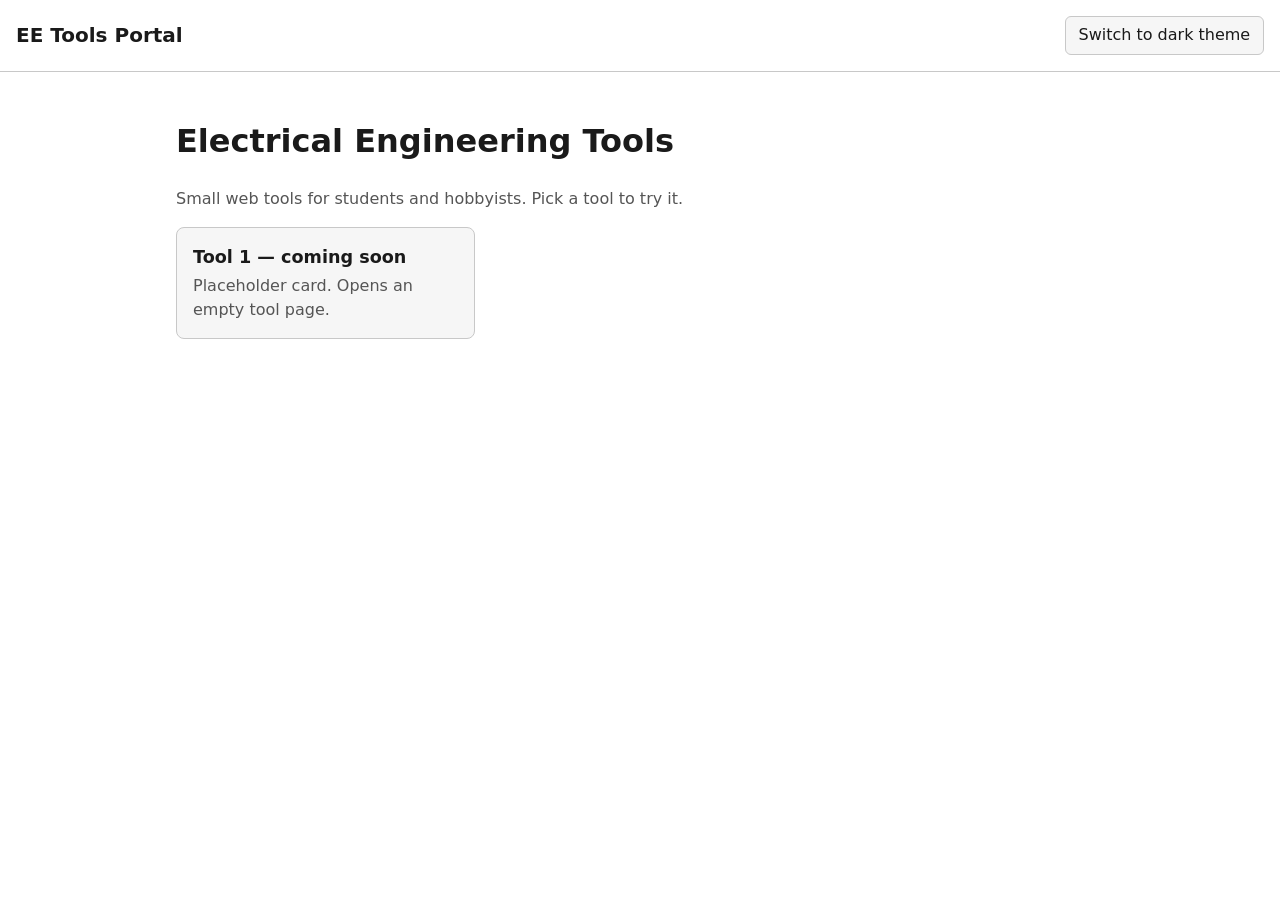
==== index.html @ 711795e2 "Build portal shell with placeholder tool card Co-Authored-By: Claude Sonnet 5.5 <noreply@anthropic.c" ====
<!DOCTYPE html>
<html lang="en" data-theme="light">
<head>
  <meta charset="utf-8">
  <meta name="viewport" content="width=device-width, initial-scale=1">
  <title>EE Tools Portal</title>
  <link rel="stylesheet" href="css/style.css">
  <script src="js/theme.js"></script>
</head>
<body>
  <header class="site-header">
    <a class="site-title" href="index.html">EE Tools Portal</a>
    <button id="theme-toggle" type="button">Switch to dark theme</button>
  </header>

  <main>
    <h1>Electrical Engineering Tools</h1>
    <p class="intro">Small web tools for students and hobbyists. Pick a tool to try it.</p>

    <!-- To add a tool: create its page in tools/, then add one <li> card here. -->
    <ul class="tool-grid">
      <li>
        <a class="tool-card" href="tools/tool-1.html">
          <h2>Tool 1 — coming soon</h2>
          <p>Placeholder card. Opens an empty tool page.</p>
        </a>
      </li>
    </ul>
  </main>
</body>
</html>
---- css/style.css ----
/* Neutral placeholder styling. Visual design to be chosen later. */

/* Theme colors live here as variables, so both themes are defined in one place. */
:root {
  --bg: #ffffff;
  --text: #1a1a1a;
  --muted: #555555;
  --border: #c8c8c8;
  --card-bg: #f6f6f6;
  --link: #0b57d0;
}

:root[data-theme="dark"] {
  --bg: #121212;
  --text: #f0f0f0;
  --muted: #b8b8b8;
  --border: #444444;
  --card-bg: #1e1e1e;
  --link: #8ab4f8;
}

* { box-sizing: border-box; }

body {
  margin: 0;
  background: var(--bg);
  color: var(--text);
  font-family: system-ui, -apple-system, "Segoe UI", Roboto, sans-serif;
  line-height: 1.5;
}

a { color: var(--link); }

.site-header {
  display: flex;
  align-items: center;
  justify-content: space-between;
  gap: 1rem;
  padding: 1rem;
  border-bottom: 1px solid var(--border);
}

.site-title {
  font-size: 1.25rem;
  font-weight: 700;
  color: var(--text);
  text-decoration: none;
}

#theme-toggle {
  font: inherit;
  color: var(--text);
  background: var(--card-bg);
  border: 1px solid var(--border);
  border-radius: 6px;
  padding: 0.4rem 0.8rem;
  cursor: pointer;
}

main {
  max-width: 60rem;
  margin: 0 auto;
  padding: 1.5rem 1rem;
}

.intro { color: var(--muted); }

/* Cards: one column on phones, more columns as the screen gets wider. */
.tool-grid {
  display: grid;
  grid-template-columns: repeat(auto-fill, minmax(15rem, 1fr));
  gap: 1rem;
  padding: 0;
  list-style: none;
}

.tool-card {
  display: block;
  height: 100%;
  padding: 1rem;
  background: var(--card-bg);
  border: 1px solid var(--border);
  border-radius: 8px;
  color: var(--text);
  text-decoration: none;
}

.tool-card:hover,
.tool-card:focus-visible { border-color: var(--link); }

.tool-card h2 { margin: 0 0 0.25rem; font-size: 1.1rem; }
.tool-card p { margin: 0; color: var(--muted); }

.back-link { display: inline-block; margin-bottom: 1rem; }
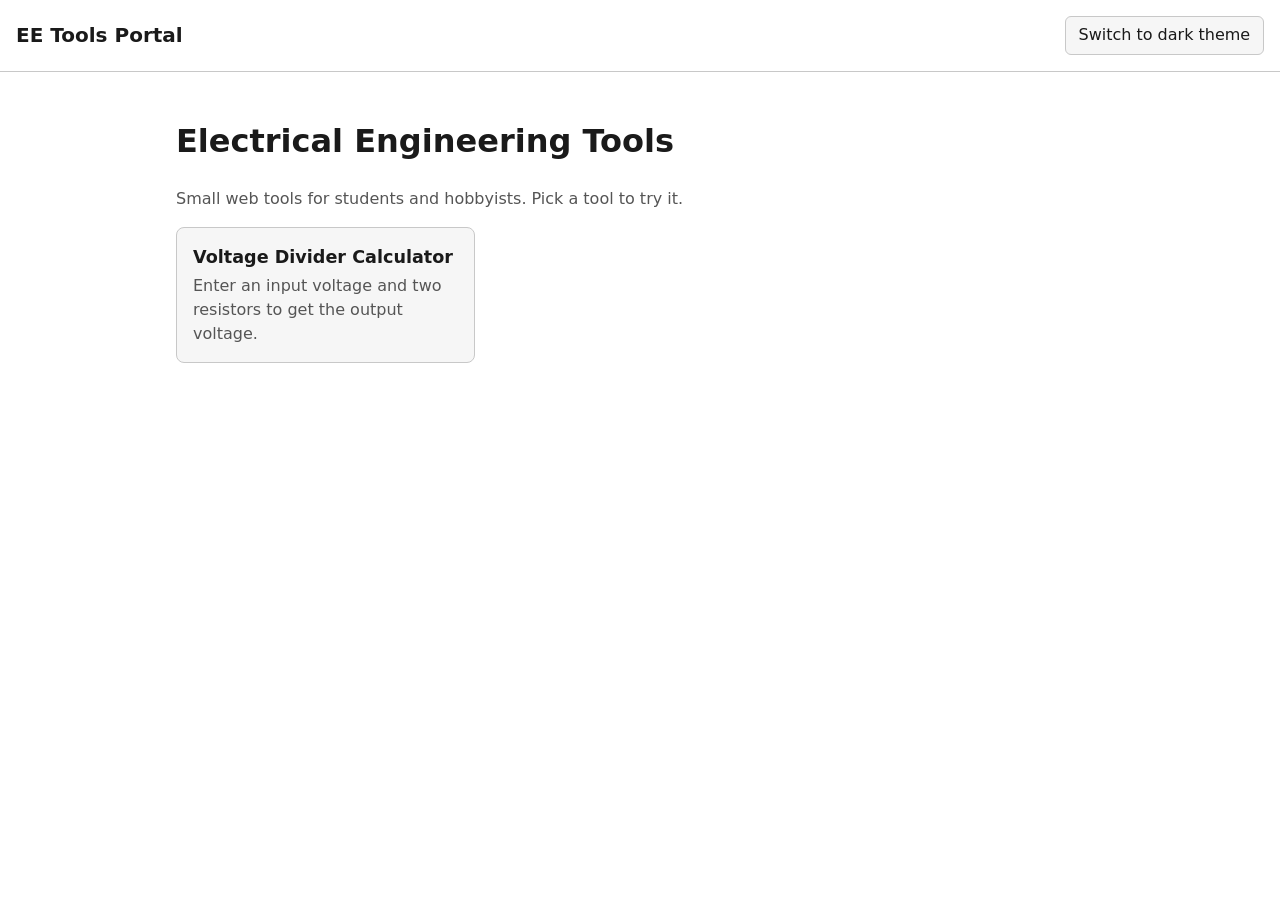
==== commit a12d1a83: "Replace placeholder with voltage divider calculator Co-Authored-By: Claude Sonnet 5.5 <noreply@anthr" ====
--- a/index.html
+++ b/index.html
@@ -20,9 +20,9 @@
     <!-- To add a tool: create its page in tools/, then add one <li> card here. -->
     <ul class="tool-grid">
       <li>
-        <a class="tool-card" href="tools/tool-1.html">
-          <h2>Tool 1 — coming soon</h2>
-          <p>Placeholder card. Opens an empty tool page.</p>
+        <a class="tool-card" href="tools/voltage-divider.html">
+          <h2>Voltage Divider Calculator</h2>
+          <p>Enter an input voltage and two resistors to get the output voltage.</p>
         </a>
       </li>
     </ul>
--- a/css/style.css
+++ b/css/style.css
@@ -92,3 +92,27 @@
 .tool-card p { margin: 0; color: var(--muted); }
 
 .back-link { display: inline-block; margin-bottom: 1rem; }
+
+/* Tool forms and results */
+.tool-form { max-width: 28rem; }
+.field { margin-bottom: 1rem; }
+.field label { display: block; margin-bottom: 0.25rem; font-weight: 600; }
+.field-row { display: flex; gap: 0.5rem; }
+
+input, select {
+  font: inherit;
+  color: var(--text);
+  background: var(--bg);
+  border: 1px solid var(--border);
+  border-radius: 6px;
+  padding: 0.5rem;
+}
+input { flex: 1; min-width: 0; }
+
+:focus-visible { outline: 2px solid var(--link); outline-offset: 2px; }
+
+.result { max-width: 28rem; margin-top: 1.5rem; padding: 1rem; background: var(--card-bg); border: 1px solid var(--border); border-radius: 8px; }
+.result h2 { margin-top: 0; font-size: 1.1rem; }
+.message { margin: 0; color: var(--muted); }
+dt { color: var(--muted); }
+dd { margin: 0 0 0.75rem; font-size: 1.5rem; font-weight: 700; }
